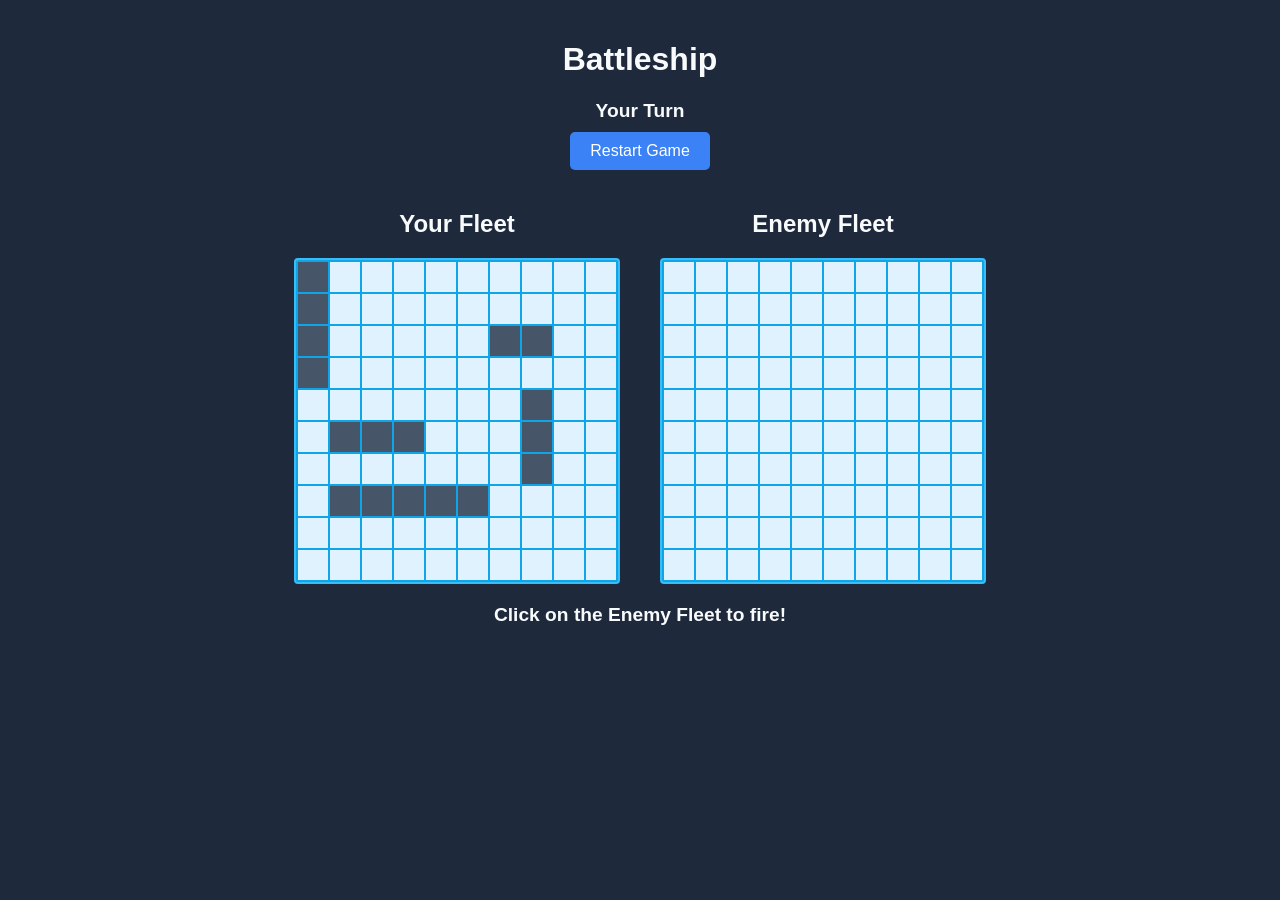
==== index.html @ 677fade2 "Add files via upload" ====
<!DOCTYPE html>
<html lang="en">
<head>
    <meta charset="UTF-8">
    <meta name="viewport" content="width=device-width, initial-scale=1.0">
    <title>Battleship vs AI</title>
    <link rel="stylesheet" href="style.css">
</head>
<body>
    <div class="container">
        <h1>Battleship</h1>
        <div class="game-info">
            <p id="turn-display">Your Turn</p>
            <button id="restart-btn">Restart Game</button>
        </div>
        <div class="boards-container">
            <div class="board-wrapper">
                <h2>Your Fleet</h2>
                <div id="player-board" class="board"></div>
            </div>
            <div class="board-wrapper">
                <h2>Enemy Fleet</h2>
                <div id="ai-board" class="board"></div>
            </div>
        </div>
        <div id="status-message">Click on the Enemy Fleet to fire!</div>
    </div>
    <script src="script.js"></script>
</body>
</html>
---- style.css ----
body {
    font-family: 'Segoe UI', Tahoma, Geneva, Verdana, sans-serif;
    background-color: #1e293b;
    color: #f8fafc;
    text-align: center;
    margin: 0;
    padding: 20px;
}
.container {
    max-width: 900px;
    margin: 0 auto;
}
.boards-container {
    display: flex;
    justify-content: center;
    gap: 40px;
    margin-top: 20px;
    flex-wrap: wrap;
}
.board {
    display: grid;
    grid-template-columns: repeat(10, 30px);
    grid-template-rows: repeat(10, 30px);
    gap: 2px;
    background-color: #0ea5e9;
    padding: 2px;
    border: 2px solid #38bdf8;
    border-radius: 4px;
}
.cell {
    width: 30px;
    height: 30px;
    background-color: #e0f2fe;
    cursor: pointer;
    transition: background-color 0.2s;
}
#ai-board .cell:hover {
    background-color: #bae6fd;
}
.cell.ship { background-color: #475569; }
.cell.hit { background-color: #ef4444; }
.cell.miss { background-color: #94a3b8; }

#turn-display {
    font-size: 1.2rem;
    font-weight: bold;
    margin-bottom: 10px;
}
button {
    background-color: #3b82f6;
    color: white;
    border: none;
    padding: 10px 20px;
    border-radius: 5px;
    cursor: pointer;
    font-size: 1rem;
}
button:hover { background-color: #2563eb; }
#status-message {
    margin-top: 20px;
    font-size: 1.2rem;
    font-weight: bold;
    height: 30px;
}
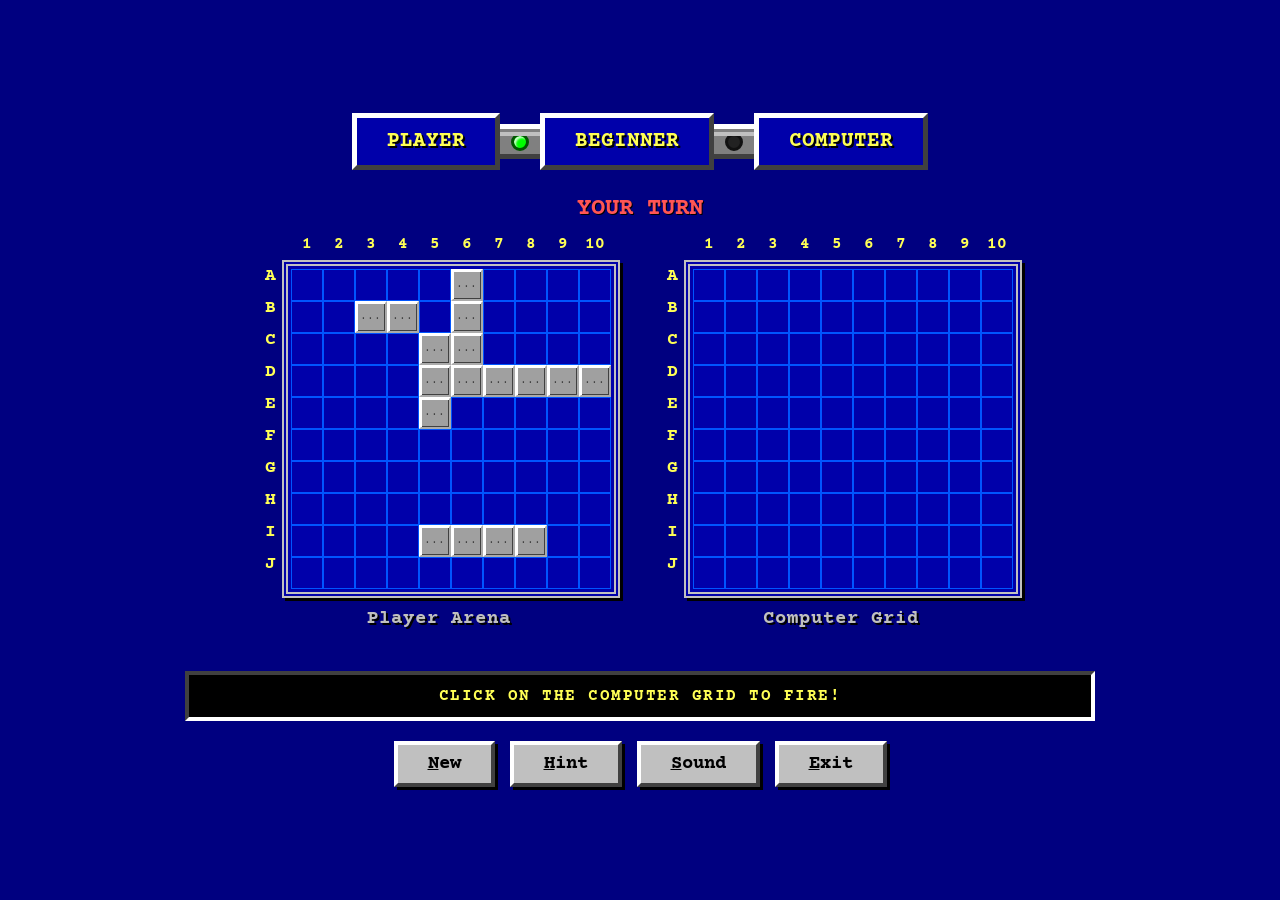
==== commit dc05f923: "Add files via upload" ====
--- a/index.html
+++ b/index.html
@@ -3,27 +3,62 @@
 <head>
     <meta charset="UTF-8">
     <meta name="viewport" content="width=device-width, initial-scale=1.0">
-    <title>Battleship vs AI</title>
+    <title>Retro Battleship AI</title>
     <link rel="stylesheet" href="style.css">
 </head>
 <body>
-    <div class="container">
-        <h1>Battleship</h1>
-        <div class="game-info">
-            <p id="turn-display">Your Turn</p>
-            <button id="restart-btn">Restart Game</button>
+    <div class="game-window">
+        <!-- Dashboard Console -->
+        <div class="top-console">
+            <div class="console-box button-inset"><span class="highlight-text">Player</span></div>
+            <div class="connector-pipe"><div class="indicator-green"></div></div>
+            <div class="console-box button-inset"><span class="highlight-text">Beginner</span></div>
+            <div class="connector-pipe"><div class="indicator-dark"></div></div>
+            <div class="console-box button-inset"><span class="highlight-text">Computer</span></div>
         </div>
+
+        <div class="status-alert" id="turn-display">YOUR TURN</div>
+
+        <!-- The Maps -->
         <div class="boards-container">
+            <!-- Player Board Arena -->
             <div class="board-wrapper">
-                <h2>Your Fleet</h2>
-                <div id="player-board" class="board"></div>
+                <div class="coordinate-col-header">
+                    <div></div><div>1</div><div>2</div><div>3</div><div>4</div><div>5</div><div>6</div><div>7</div><div>8</div><div>9</div><div>10</div>
+                </div>
+                <div class="board-with-row-labels">
+                    <div class="coordinate-row-header">
+                        <div>A</div><div>B</div><div>C</div><div>D</div><div>E</div><div>F</div><div>G</div><div>H</div><div>I</div><div>J</div>
+                    </div>
+                    <div id="player-board" class="board"></div>
+                </div>
+                <h2 class="board-label">Player Arena</h2>
             </div>
+
+            <!-- Enemy Board Arena -->
             <div class="board-wrapper">
-                <h2>Enemy Fleet</h2>
-                <div id="ai-board" class="board"></div>
+                <div class="coordinate-col-header">
+                    <div></div><div>1</div><div>2</div><div>3</div><div>4</div><div>5</div><div>6</div><div>7</div><div>8</div><div>9</div><div>10</div>
+                </div>
+                <div class="board-with-row-labels">
+                    <div class="coordinate-row-header">
+                        <div>A</div><div>B</div><div>C</div><div>D</div><div>E</div><div>F</div><div>G</div><div>H</div><div>I</div><div>J</div>
+                    </div>
+                    <div id="ai-board" class="board"></div>
+                </div>
+                <h2 class="board-label">Computer Grid</h2>
             </div>
         </div>
-        <div id="status-message">Click on the Enemy Fleet to fire!</div>
+
+        <div id="status-message" class="ticker-box inset-panel">CLICK ON THE COMPUTER GRID TO FIRE!</div>
+
+        <!-- Classic DOS bottom buttons -->
+        <div class="bottom-controls">
+            <button id="restart-btn" class="classic-btn"><u>N</u>ew</button>
+            <button class="classic-btn"><u>H</u>int</button>
+            <button class="classic-btn"><u>S</u>ound</button>
+            <button class="classic-btn"><u>E</u>xit</button>
+        </div>
     </div>
     <script src="script.js"></script>
 </body>
--- a/style.css
+++ b/style.css
@@ -1,64 +1,265 @@
+@import url('https://fonts.googleapis.com/css2?family=Courier+Prime:bold&display=swap');
+
+* {
+    box-sizing: border-box;
+}
+
 body {
-    font-family: 'Segoe UI', Tahoma, Geneva, Verdana, sans-serif;
-    background-color: #1e293b;
-    color: #f8fafc;
-    text-align: center;
+    background-color: #000080; /* Classic DOS blue */
+    color: #ffffff;
+    font-family: 'Courier Prime', 'Courier New', monospace;
+    font-weight: bold;
     margin: 0;
     padding: 20px;
-}
-.container {
-    max-width: 900px;
-    margin: 0 auto;
-}
+    display: flex;
+    justify-content: center;
+    align-items: center;
+    min-height: 100vh;
+}
+
+.game-window {
+    background-color: #000080;
+    padding: 10px;
+    width: 100%;
+    max-width: 950px;
+}
+
+/* TOP CONSOLE & PIPELINES */
+.top-console {
+    display: flex;
+    justify-content: center;
+    align-items: center;
+    margin-bottom: 25px;
+}
+
+.console-box {
+    background: #0000aa;
+    border: 5px solid #808080;
+    border-top-color: #ffffff;
+    border-left-color: #ffffff;
+    border-bottom-color: #404040;
+    border-right-color: #404040;
+    padding: 12px 30px;
+    font-size: 1.3rem;
+    color: #ffff55; /* Yellow retro text */
+    text-transform: uppercase;
+    text-shadow: 2px 2px 0px #000000;
+}
+
+.connector-pipe {
+    width: 40px;
+    height: 35px;
+    background: #808080;
+    border-top: 5px solid #ffffff;
+    border-bottom: 5px solid #404040;
+    display: flex;
+    justify-content: center;
+    align-items: center;
+    position: relative;
+    z-index: 1;
+}
+
+.connector-pipe::after {
+    content: '';
+    position: absolute;
+    width: 100%;
+    height: 4px;
+    background: #c0c0c0;
+    top: 3px;
+}
+
+.indicator-green {
+    width: 18px;
+    height: 18px;
+    background-color: #00ff00;
+    border: 3px solid #005500;
+    border-radius: 50%;
+    box-shadow: inset 2px 2px 2px rgba(255,255,255,0.8);
+}
+
+.indicator-dark {
+    width: 18px;
+    height: 18px;
+    background-color: #222222;
+    border: 3px solid #111111;
+    border-radius: 50%;
+}
+
+.status-alert {
+    text-align: center;
+    font-size: 1.5rem;
+    color: #ff5555;
+    margin-bottom: 10px;
+    text-shadow: 1px 1px 0 #000;
+}
+
+/* THE BOARDS & GRID COORD SYSTEM */
 .boards-container {
     display: flex;
     justify-content: center;
     gap: 40px;
-    margin-top: 20px;
     flex-wrap: wrap;
-}
+    margin-bottom: 25px;
+}
+
+.board-wrapper {
+    display: flex;
+    flex-direction: column;
+    align-items: center;
+}
+
+.board-with-row-labels {
+    display: flex;
+    flex-direction: row;
+    align-items: flex-start;
+}
+
+.coordinate-col-header {
+    display: grid;
+    grid-template-columns: 24px repeat(10, 32px);
+    width: 344px;
+    font-size: 1rem;
+    color: #ffff55;
+    text-align: center;
+    line-height: 24px;
+    margin-bottom: 4px;
+}
+
+.coordinate-row-header {
+    display: grid;
+    grid-template-rows: repeat(10, 32px);
+    height: 320px;
+    width: 24px;
+    font-size: 1.1rem;
+    color: #ffff55;
+    text-align: center;
+    line-height: 32px;
+}
+
 .board {
     display: grid;
-    grid-template-columns: repeat(10, 30px);
-    grid-template-rows: repeat(10, 30px);
-    gap: 2px;
-    background-color: #0ea5e9;
-    padding: 2px;
-    border: 2px solid #38bdf8;
-    border-radius: 4px;
-}
+    grid-template-columns: repeat(10, 32px);
+    grid-template-rows: repeat(10, 32px);
+    background-color: #0000aa;
+    padding: 3px;
+    border: 6px double #c0c0c0;
+    box-shadow: 3px 3px 0px #000000;
+}
+
 .cell {
-    width: 30px;
-    height: 30px;
-    background-color: #e0f2fe;
+    width: 32px;
+    height: 32px;
+    border: 1px solid #0055ff; /* bright blue grid */
+    background-color: #0000aa;
     cursor: pointer;
-    transition: background-color 0.2s;
-}
+    position: relative;
+    display: flex;
+    align-items: center;
+    justify-content: center;
+}
+
 #ai-board .cell:hover {
-    background-color: #bae6fd;
-}
-.cell.ship { background-color: #475569; }
-.cell.hit { background-color: #ef4444; }
-.cell.miss { background-color: #94a3b8; }
-
-#turn-display {
+    background-color: #0000ff;
+}
+
+/* RETRO SHIPS: metallic look, 3D style, textured rivets */
+.cell.ship {
+    background-color: #a0a0a0;
+    border: 2px outset #ffffff;
+    box-shadow: inset 1px 1px 0px #ffffff, inset -1px -1px 0px #404040;
+}
+
+.cell.ship::before {
+    content: '...';
+    color: #404040;
+    font-size: 8px;
+    letter-spacing: 2px;
+}
+
+/* SPLASH (MISS) effect: white-blue retro pixel splash */
+.cell.miss {
+    background-image: 
+        radial-gradient(circle, #00ffff 20%, transparent 20%),
+        radial-gradient(circle, #ffffff 15%, transparent 15%),
+        radial-gradient(circle, #0055ff 10%, transparent 10%);
+    background-size: 8px 8px, 12px 12px, 6px 6px;
+    background-position: 4px 4px, 10px 10px, 16px 2px;
+    background-repeat: no-repeat;
+}
+
+/* EXPLOSION (HIT) effect: jagged retro fire splat */
+.cell.hit {
+    background-color: #ff5555;
+    animation: flashRetro 0.4s steps(2) infinite;
+}
+
+.cell.hit::after {
+    content: '*';
+    color: #ffff55;
+    font-size: 1.8rem;
+    line-height: 28px;
+}
+
+@keyframes flashRetro {
+    0% { background-color: #ff5555; }
+    100% { background-color: #aa0000; }
+}
+
+.board-label {
+    margin-top: 10px;
+    font-size: 1.2rem;
+    color: #c0c0c0;
+    text-shadow: 2px 2px #000000;
+    letter-spacing: 1px;
+}
+
+/* BOTTOM RETRO Ticker bar */
+.ticker-box {
+    margin: 15px auto;
+    width: calc(100% - 20px);
+    background-color: #000000;
+    color: #ffff55;
+    padding: 12px;
+    font-size: 1rem;
+    border: 4px solid #808080;
+    border-bottom-color: #ffffff;
+    border-right-color: #ffffff;
+    border-top-color: #404040;
+    border-left-color: #404040;
+    letter-spacing: 1.5px;
+    text-align: center;
+}
+
+/* RETRO BUTTONS (3D Bevel, Silver-Gray) */
+.bottom-controls {
+    display: flex;
+    justify-content: center;
+    gap: 15px;
+    margin-top: 20px;
+}
+
+.classic-btn {
+    background-color: #c0c0c0;
+    color: #000000;
+    font-family: inherit;
     font-size: 1.2rem;
     font-weight: bold;
-    margin-bottom: 10px;
-}
-button {
-    background-color: #3b82f6;
-    color: white;
-    border: none;
-    padding: 10px 20px;
-    border-radius: 5px;
+    border: 4px solid #ffffff;
+    border-right-color: #404040;
+    border-bottom-color: #404040;
+    padding: 8px 30px;
     cursor: pointer;
-    font-size: 1rem;
-}
-button:hover { background-color: #2563eb; }
-#status-message {
-    margin-top: 20px;
-    font-size: 1.2rem;
-    font-weight: bold;
-    height: 30px;
+    box-shadow: 3px 3px 0px #000000;
+}
+
+.classic-btn:hover {
+    background-color: #d8d8d8;
+}
+
+.classic-btn:active {
+    border-color: #404040;
+    border-right-color: #ffffff;
+    border-bottom-color: #ffffff;
+    transform: translate(2px, 2px);
+    box-shadow: 1px 1px 0px #000000;
 }
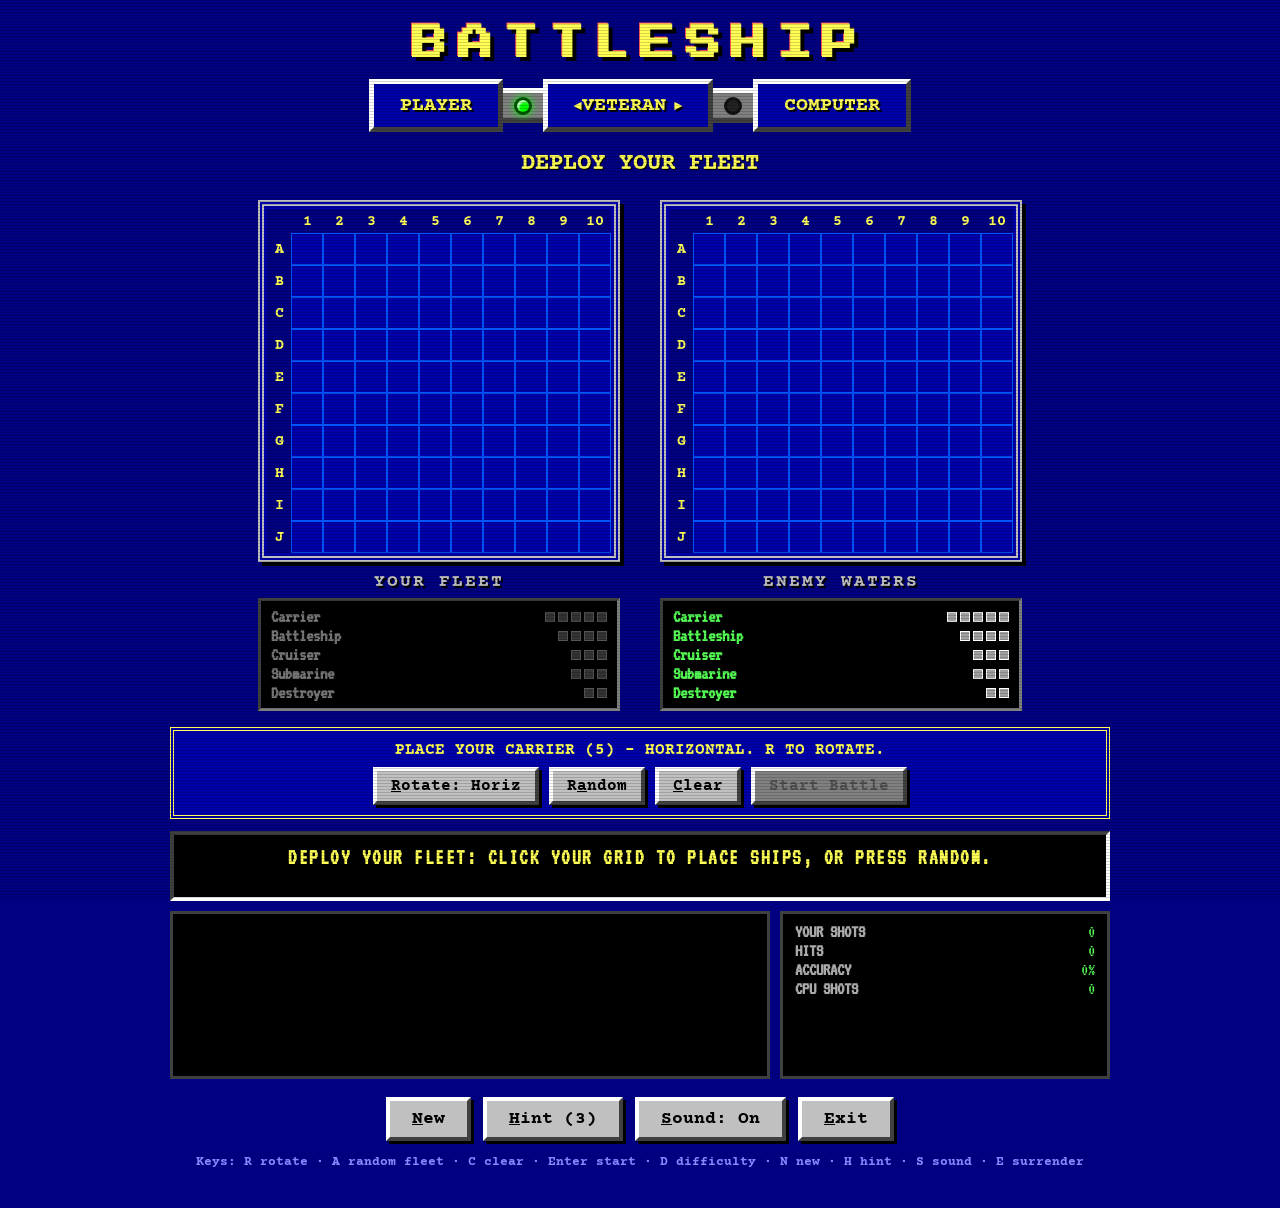
==== commit ef3b6080: "Rebuild retro Battleship: ship placement, 3 AI levels, working Hint/Sound/Exit, bug fixes, tests Co-" ====
--- a/index.html
+++ b/index.html
@@ -4,62 +4,77 @@
     <meta charset="UTF-8">
     <meta name="viewport" content="width=device-width, initial-scale=1.0">
     <title>Retro Battleship AI</title>
+    <link rel="preconnect" href="https://fonts.googleapis.com">
+    <link rel="preconnect" href="https://fonts.gstatic.com" crossorigin>
+    <link rel="stylesheet" href="https://fonts.googleapis.com/css2?family=Courier+Prime:wght@700&family=Press+Start+2P&family=VT323&display=swap">
     <link rel="stylesheet" href="style.css">
+    <link rel="icon" href="data:image/svg+xml,%3Csvg xmlns=%27http://www.w3.org/2000/svg%27 viewBox=%270 0 16 16%27%3E%3Crect width=%2716%27 height=%2716%27 fill=%27%23000080%27/%3E%3Crect x=%272%27 y=%279%27 width=%2712%27 height=%273%27 fill=%27%23c0c0c0%27/%3E%3Crect x=%276%27 y=%276%27 width=%274%27 height=%273%27 fill=%27%23ffff55%27/%3E%3C/svg%3E">
 </head>
 <body>
-    <div class="game-window">
-        <!-- Dashboard Console -->
+    <main class="game-window">
+        <h1 class="title">BATTLESHIP</h1>
+
         <div class="top-console">
             <div class="console-box button-inset"><span class="highlight-text">Player</span></div>
-            <div class="connector-pipe"><div class="indicator-green"></div></div>
-            <div class="console-box button-inset"><span class="highlight-text">Beginner</span></div>
-            <div class="connector-pipe"><div class="indicator-dark"></div></div>
+            <div class="connector-pipe"><div id="player-light" class="indicator" title="Your turn"></div></div>
+            <button id="difficulty-btn" class="console-box button-inset" type="button" title="Change AI difficulty (D)">
+                <span id="difficulty-label" class="highlight-text">Veteran</span>
+            </button>
+            <div class="connector-pipe"><div id="ai-light" class="indicator" title="Computer's turn"></div></div>
             <div class="console-box button-inset"><span class="highlight-text">Computer</span></div>
         </div>
 
-        <div class="status-alert" id="turn-display">YOUR TURN</div>
+        <div class="status-alert" id="turn-display" aria-live="polite">DEPLOY YOUR FLEET</div>
 
-        <!-- The Maps -->
         <div class="boards-container">
-            <!-- Player Board Arena -->
-            <div class="board-wrapper">
-                <div class="coordinate-col-header">
-                    <div></div><div>1</div><div>2</div><div>3</div><div>4</div><div>5</div><div>6</div><div>7</div><div>8</div><div>9</div><div>10</div>
-                </div>
-                <div class="board-with-row-labels">
-                    <div class="coordinate-row-header">
-                        <div>A</div><div>B</div><div>C</div><div>D</div><div>E</div><div>F</div><div>G</div><div>H</div><div>I</div><div>J</div>
-                    </div>
-                    <div id="player-board" class="board"></div>
-                </div>
-                <h2 class="board-label">Player Arena</h2>
-            </div>
+            <section class="board-wrapper">
+                <div id="player-board" class="board" role="grid" aria-label="Your fleet"></div>
+                <h2 class="board-label">Your Fleet</h2>
+                <ul id="player-fleet" class="fleet-list"></ul>
+            </section>
+            <section class="board-wrapper">
+                <div id="ai-board" class="board locked" role="grid" aria-label="Enemy waters"></div>
+                <h2 class="board-label">Enemy Waters</h2>
+                <ul id="ai-fleet" class="fleet-list"></ul>
+            </section>
+        </div>
 
-            <!-- Enemy Board Arena -->
-            <div class="board-wrapper">
-                <div class="coordinate-col-header">
-                    <div></div><div>1</div><div>2</div><div>3</div><div>4</div><div>5</div><div>6</div><div>7</div><div>8</div><div>9</div><div>10</div>
-                </div>
-                <div class="board-with-row-labels">
-                    <div class="coordinate-row-header">
-                        <div>A</div><div>B</div><div>C</div><div>D</div><div>E</div><div>F</div><div>G</div><div>H</div><div>I</div><div>J</div>
-                    </div>
-                    <div id="ai-board" class="board"></div>
-                </div>
-                <h2 class="board-label">Computer Grid</h2>
+        <div id="placement-panel" class="placement-panel">
+            <div id="placement-text" class="placement-text"></div>
+            <div class="placement-buttons">
+                <button id="rotate-btn" class="classic-btn small" type="button"><u>R</u>otate</button>
+                <button id="random-btn" class="classic-btn small" type="button">R<u>a</u>ndom</button>
+                <button id="clear-btn" class="classic-btn small" type="button"><u>C</u>lear</button>
+                <button id="start-btn" class="classic-btn small primary" type="button" disabled>Start Battle</button>
             </div>
         </div>
 
-        <div id="status-message" class="ticker-box inset-panel">CLICK ON THE COMPUTER GRID TO FIRE!</div>
+        <div id="status-message" class="ticker-box" aria-live="polite"></div>
+        <div class="log-row">
+            <ol id="battle-log" class="battle-log"></ol>
+            <div id="stats" class="stats"></div>
+        </div>
 
-        <!-- Classic DOS bottom buttons -->
         <div class="bottom-controls">
-            <button id="restart-btn" class="classic-btn"><u>N</u>ew</button>
-            <button class="classic-btn"><u>H</u>int</button>
-            <button class="classic-btn"><u>S</u>ound</button>
-            <button class="classic-btn"><u>E</u>xit</button>
+            <button id="new-btn" class="classic-btn" type="button"><u>N</u>ew</button>
+            <button id="hint-btn" class="classic-btn" type="button"><u>H</u>int</button>
+            <button id="sound-btn" class="classic-btn" type="button"><u>S</u>ound</button>
+            <button id="exit-btn" class="classic-btn" type="button"><u>E</u>xit</button>
+        </div>
+        <p class="help-text">Keys: R rotate &middot; A random fleet &middot; C clear &middot; Enter start &middot; D difficulty &middot; N new &middot; H hint &middot; S sound &middot; E surrender</p>
+    </main>
+
+    <div id="modal" class="modal hidden" role="dialog" aria-modal="true" aria-labelledby="modal-title">
+        <div class="modal-box">
+            <div class="modal-titlebar" id="modal-title"></div>
+            <div class="modal-body" id="modal-body"></div>
+            <div class="modal-buttons" id="modal-buttons"></div>
         </div>
     </div>
-    <script src="script.js"></script>
+
+    <script src="js/engine.js"></script>
+    <script src="js/ai.js"></script>
+    <script src="js/sound.js"></script>
+    <script src="js/main.js"></script>
 </body>
-</html>+</html>
--- a/style.css
+++ b/style.css
@@ -1,27 +1,56 @@
-@import url('https://fonts.googleapis.com/css2?family=Courier+Prime:bold&display=swap');
-
-* {
-    box-sizing: border-box;
+* { box-sizing: border-box; }
+
+:root {
+    --cell: clamp(24px, 7.2vw, 32px);
+    --label: clamp(16px, 4vw, 24px);
+    --blue: #0000aa;
+    --dos-blue: #000080;
+    --bright-blue: #0055ff;
+    --yellow: #ffff55;
+    --red: #ff5555;
+    --green: #55ff55;
+    --gray: #c0c0c0;
+    --dark: #404040;
 }
 
 body {
-    background-color: #000080; /* Classic DOS blue */
+    background-color: var(--dos-blue);
     color: #ffffff;
     font-family: 'Courier Prime', 'Courier New', monospace;
     font-weight: bold;
     margin: 0;
-    padding: 20px;
-    display: flex;
-    justify-content: center;
-    align-items: center;
+    padding: 16px;
+    display: flex;
+    justify-content: center;
     min-height: 100vh;
 }
 
+/* CRT scanlines */
+body::after {
+    content: '';
+    position: fixed;
+    inset: 0;
+    pointer-events: none;
+    background: repeating-linear-gradient(to bottom, rgba(0, 0, 0, 0.16) 0 1px, transparent 1px 3px);
+    z-index: 100;
+}
+
+.hidden { display: none !important; }
+
 .game-window {
-    background-color: #000080;
+    width: 100%;
+    max-width: 960px;
     padding: 10px;
-    width: 100%;
-    max-width: 950px;
+}
+
+.title {
+    font-family: 'Press Start 2P', monospace;
+    font-size: clamp(1.2rem, 5vw, 2.2rem);
+    text-align: center;
+    color: var(--yellow);
+    letter-spacing: 0.3em;
+    margin: 0 0 18px;
+    text-shadow: 4px 4px 0 #000, -1px -1px 0 var(--red);
 }
 
 /* TOP CONSOLE & PIPELINES */
@@ -29,237 +58,357 @@
     display: flex;
     justify-content: center;
     align-items: center;
-    margin-bottom: 25px;
+    margin-bottom: 18px;
+    flex-wrap: nowrap;
 }
 
 .console-box {
-    background: #0000aa;
+    background: var(--blue);
     border: 5px solid #808080;
     border-top-color: #ffffff;
     border-left-color: #ffffff;
-    border-bottom-color: #404040;
-    border-right-color: #404040;
-    padding: 12px 30px;
-    font-size: 1.3rem;
-    color: #ffff55; /* Yellow retro text */
+    border-bottom-color: var(--dark);
+    border-right-color: var(--dark);
+    padding: 10px clamp(8px, 2.5vw, 26px);
+    font-family: inherit;
+    font-weight: bold;
+    font-size: clamp(0.8rem, 2.6vw, 1.25rem);
+    color: var(--yellow);
     text-transform: uppercase;
-    text-shadow: 2px 2px 0px #000000;
-}
+    text-shadow: 2px 2px 0 #000;
+    min-width: 0;
+}
+
+button.console-box { cursor: pointer; }
+button.console-box:hover { background: #0000cc; }
+button.console-box.locked { cursor: not-allowed; opacity: 0.85; }
+#difficulty-btn .highlight-text::before { content: '\25C4 '; font-size: 0.7em; }
+#difficulty-btn .highlight-text::after { content: ' \25BA'; font-size: 0.7em; }
 
 .connector-pipe {
-    width: 40px;
+    width: clamp(18px, 4vw, 40px);
     height: 35px;
     background: #808080;
     border-top: 5px solid #ffffff;
-    border-bottom: 5px solid #404040;
+    border-bottom: 5px solid var(--dark);
     display: flex;
     justify-content: center;
     align-items: center;
     position: relative;
-    z-index: 1;
-}
-
-.connector-pipe::after {
-    content: '';
-    position: absolute;
-    width: 100%;
-    height: 4px;
-    background: #c0c0c0;
-    top: 3px;
-}
-
-.indicator-green {
+    flex-shrink: 0;
+}
+
+.indicator {
     width: 18px;
     height: 18px;
+    background-color: #222;
+    border: 3px solid #111;
+    border-radius: 50%;
+    z-index: 1;
+}
+
+.indicator.on {
     background-color: #00ff00;
-    border: 3px solid #005500;
-    border-radius: 50%;
-    box-shadow: inset 2px 2px 2px rgba(255,255,255,0.8);
-}
-
-.indicator-dark {
-    width: 18px;
-    height: 18px;
-    background-color: #222222;
-    border: 3px solid #111111;
-    border-radius: 50%;
+    border-color: #005500;
+    box-shadow: 0 0 8px #00ff00, inset 2px 2px 2px rgba(255, 255, 255, 0.8);
 }
 
 .status-alert {
     text-align: center;
     font-size: 1.5rem;
-    color: #ff5555;
-    margin-bottom: 10px;
+    color: var(--red);
+    margin-bottom: 12px;
     text-shadow: 1px 1px 0 #000;
-}
-
-/* THE BOARDS & GRID COORD SYSTEM */
+    min-height: 1.6em;
+}
+.status-alert[data-phase="player"] { color: var(--green); animation: blink 1s steps(2) infinite; }
+.status-alert[data-phase="placement"] { color: var(--yellow); }
+
+@keyframes blink { 50% { opacity: 0.55; } }
+
+/* BOARDS */
 .boards-container {
     display: flex;
     justify-content: center;
-    gap: 40px;
+    gap: clamp(16px, 4vw, 40px);
     flex-wrap: wrap;
-    margin-bottom: 25px;
+    margin-bottom: 16px;
 }
 
 .board-wrapper {
     display: flex;
     flex-direction: column;
     align-items: center;
-}
-
-.board-with-row-labels {
-    display: flex;
-    flex-direction: row;
-    align-items: flex-start;
-}
-
-.coordinate-col-header {
-    display: grid;
-    grid-template-columns: 24px repeat(10, 32px);
-    width: 344px;
-    font-size: 1rem;
-    color: #ffff55;
-    text-align: center;
-    line-height: 24px;
-    margin-bottom: 4px;
-}
-
-.coordinate-row-header {
-    display: grid;
-    grid-template-rows: repeat(10, 32px);
-    height: 320px;
-    width: 24px;
-    font-size: 1.1rem;
-    color: #ffff55;
-    text-align: center;
-    line-height: 32px;
 }
 
 .board {
     display: grid;
-    grid-template-columns: repeat(10, 32px);
-    grid-template-rows: repeat(10, 32px);
-    background-color: #0000aa;
+    grid-template-columns: var(--label) repeat(10, var(--cell));
+    grid-template-rows: var(--label) repeat(10, var(--cell));
+    background-color: var(--blue);
     padding: 3px;
-    border: 6px double #c0c0c0;
-    box-shadow: 3px 3px 0px #000000;
+    border: 6px double var(--gray);
+    box-shadow: 4px 4px 0 #000;
+}
+
+.coord {
+    color: var(--yellow);
+    display: flex;
+    align-items: center;
+    justify-content: center;
+    font-size: clamp(0.65rem, 2.2vw, 0.95rem);
+    background: var(--dos-blue);
 }
 
 .cell {
-    width: 32px;
-    height: 32px;
-    border: 1px solid #0055ff; /* bright blue grid */
-    background-color: #0000aa;
-    cursor: pointer;
+    width: var(--cell);
+    height: var(--cell);
+    border: 1px solid var(--bright-blue);
+    background-color: var(--blue);
+    padding: 0;
+    margin: 0;
+    font: inherit;
+    color: inherit;
     position: relative;
     display: flex;
     align-items: center;
     justify-content: center;
-}
-
-#ai-board .cell:hover {
+    cursor: default;
+    border-radius: 0;
+}
+
+.cell:focus-visible { outline: 2px solid #fff; outline-offset: -3px; z-index: 2; }
+
+#ai-board:not(.locked) .cell:not(.hit):not(.miss):not(.sunk) { cursor: crosshair; }
+#ai-board:not(.locked) .cell:not(.hit):not(.miss):not(.sunk):hover {
     background-color: #0000ff;
-}
-
-/* RETRO SHIPS: metallic look, 3D style, textured rivets */
+    box-shadow: inset 0 0 0 2px var(--yellow);
+}
+#ai-board.locked .cell { cursor: not-allowed; }
+#player-board.placing .cell { cursor: pointer; }
+
+/* Ships: metallic, riveted */
 .cell.ship {
     background-color: #a0a0a0;
     border: 2px outset #ffffff;
-    box-shadow: inset 1px 1px 0px #ffffff, inset -1px -1px 0px #404040;
-}
-
+    box-shadow: inset 1px 1px 0 #ffffff, inset -1px -1px 0 var(--dark);
+}
 .cell.ship::before {
     content: '...';
-    color: #404040;
+    color: var(--dark);
     font-size: 8px;
     letter-spacing: 2px;
-}
-
-/* SPLASH (MISS) effect: white-blue retro pixel splash */
-.cell.miss {
-    background-image: 
-        radial-gradient(circle, #00ffff 20%, transparent 20%),
-        radial-gradient(circle, #ffffff 15%, transparent 15%),
-        radial-gradient(circle, #0055ff 10%, transparent 10%);
-    background-size: 8px 8px, 12px 12px, 6px 6px;
-    background-position: 4px 4px, 10px 10px, 16px 2px;
-    background-repeat: no-repeat;
-}
-
-/* EXPLOSION (HIT) effect: jagged retro fire splat */
-.cell.hit {
-    background-color: #ff5555;
-    animation: flashRetro 0.4s steps(2) infinite;
-}
-
+    position: absolute;
+}
+
+.cell.preview-ok { background-color: #00aa00 !important; border: 2px solid var(--green); }
+.cell.preview-bad { background-color: #aa0000 !important; border: 2px solid var(--red); }
+
+/* Miss: splash */
+.cell.miss::after {
+    content: '';
+    width: 30%;
+    height: 30%;
+    background: #ffffff;
+    box-shadow: 0 0 0 3px #00ffff;
+    border-radius: 50%;
+}
+
+/* Hit: fire */
+.cell.hit { background-color: #cc2222; border-color: var(--red); }
+.cell.hit::before { content: none; }
 .cell.hit::after {
     content: '*';
-    color: #ffff55;
-    font-size: 1.8rem;
-    line-height: 28px;
-}
+    color: var(--yellow);
+    font-size: 1.7rem;
+    line-height: 1;
+    padding-top: 6px;
+    position: absolute;
+}
+.cell.hit.last-shot { animation: flashRetro 0.4s steps(2) 4; }
+
+/* Sunk: wreck */
+.cell.sunk { background-color: #400000; border: 1px solid #aa0000; box-shadow: none; }
+.cell.sunk::before { content: none; }
+.cell.sunk::after { content: 'X'; color: var(--red); font-size: 1.1rem; position: absolute; }
+
+/* Enemy ships revealed at game over */
+.cell.revealed { background-color: #707070; outline: 2px dashed var(--yellow); outline-offset: -4px; }
+
+.cell.last-shot { box-shadow: inset 0 0 0 2px var(--yellow); }
+
+.cell.hint { animation: hintPulse 0.8s steps(2) infinite; }
+.cell.hint::after { content: '?'; color: var(--yellow); font-size: 1.2rem; position: absolute; }
 
 @keyframes flashRetro {
     0% { background-color: #ff5555; }
     100% { background-color: #aa0000; }
 }
+@keyframes hintPulse {
+    0% { background-color: #0000aa; box-shadow: inset 0 0 0 3px var(--yellow); }
+    100% { background-color: #555500; box-shadow: inset 0 0 0 3px #ffffff; }
+}
 
 .board-label {
-    margin-top: 10px;
-    font-size: 1.2rem;
-    color: #c0c0c0;
-    text-shadow: 2px 2px #000000;
-    letter-spacing: 1px;
-}
-
-/* BOTTOM RETRO Ticker bar */
+    margin: 10px 0 6px;
+    font-size: 1.15rem;
+    color: var(--gray);
+    text-shadow: 2px 2px #000;
+    letter-spacing: 2px;
+    text-transform: uppercase;
+}
+
+.fleet-list {
+    list-style: none;
+    margin: 0;
+    padding: 6px 10px;
+    background: #000;
+    border: 3px solid #808080;
+    border-top-color: var(--dark);
+    border-left-color: var(--dark);
+    width: 100%;
+    font-family: 'VT323', monospace;
+    font-size: 1.15rem;
+}
+.fleet-list li { display: flex; justify-content: space-between; align-items: center; color: var(--green); }
+.fleet-list li.pending { color: #777; }
+.fleet-list li.sunk { color: var(--red); text-decoration: line-through; }
+.pips { display: flex; gap: 3px; }
+.pips i { width: 10px; height: 10px; background: #a0a0a0; display: inline-block; border: 1px solid #fff; }
+.pips i.pip-hit { background: var(--red); }
+.fleet-list li.pending .pips i { background: #333; border-color: #555; }
+
+/* PLACEMENT */
+.placement-panel {
+    background: var(--blue);
+    border: 4px double var(--yellow);
+    padding: 10px;
+    margin: 0 auto 12px;
+    text-align: center;
+}
+.placement-text { color: var(--yellow); margin-bottom: 8px; }
+.placement-buttons { display: flex; gap: 10px; justify-content: center; flex-wrap: wrap; }
+
+/* TICKER, LOG, STATS */
 .ticker-box {
-    margin: 15px auto;
-    width: calc(100% - 20px);
-    background-color: #000000;
-    color: #ffff55;
+    margin: 0 auto 10px;
+    background-color: #000;
+    color: var(--yellow);
     padding: 12px;
-    font-size: 1rem;
+    font-family: 'VT323', monospace;
+    font-size: 1.35rem;
     border: 4px solid #808080;
-    border-bottom-color: #ffffff;
-    border-right-color: #ffffff;
-    border-top-color: #404040;
-    border-left-color: #404040;
+    border-bottom-color: #fff;
+    border-right-color: #fff;
+    border-top-color: var(--dark);
+    border-left-color: var(--dark);
     letter-spacing: 1.5px;
     text-align: center;
-}
-
-/* RETRO BUTTONS (3D Bevel, Silver-Gray) */
+    min-height: 3.2em;
+}
+
+.log-row { display: flex; gap: 10px; flex-wrap: wrap; }
+
+.battle-log {
+    flex: 2 1 300px;
+    list-style: none;
+    margin: 0;
+    padding: 8px 12px;
+    background: #000;
+    border: 3px solid var(--dark);
+    font-family: 'VT323', monospace;
+    font-size: 1.1rem;
+    height: 9.6em;
+    overflow: hidden;
+}
+.battle-log li { color: #aaa; white-space: nowrap; overflow: hidden; text-overflow: ellipsis; }
+.battle-log li:first-child { color: #fff; }
+.battle-log li.log-player::before { content: '> '; color: var(--green); }
+.battle-log li.log-ai::before { content: '< '; color: var(--red); }
+.battle-log li.log-sunk { color: var(--yellow); }
+
+.stats {
+    flex: 1 1 180px;
+    background: #000;
+    border: 3px solid var(--dark);
+    padding: 8px 12px;
+    font-family: 'VT323', monospace;
+    font-size: 1.15rem;
+    color: #aaa;
+}
+.stats div { display: flex; justify-content: space-between; }
+.stats b { color: var(--green); font-weight: normal; }
+
+/* RETRO BUTTONS */
 .bottom-controls {
     display: flex;
     justify-content: center;
-    gap: 15px;
-    margin-top: 20px;
+    gap: 12px;
+    margin-top: 18px;
+    flex-wrap: wrap;
 }
 
 .classic-btn {
-    background-color: #c0c0c0;
-    color: #000000;
+    background-color: var(--gray);
+    color: #000;
     font-family: inherit;
-    font-size: 1.2rem;
+    font-size: 1.15rem;
     font-weight: bold;
-    border: 4px solid #ffffff;
-    border-right-color: #404040;
-    border-bottom-color: #404040;
-    padding: 8px 30px;
+    border: 4px solid #fff;
+    border-right-color: var(--dark);
+    border-bottom-color: var(--dark);
+    padding: 8px 22px;
     cursor: pointer;
-    box-shadow: 3px 3px 0px #000000;
-}
-
-.classic-btn:hover {
-    background-color: #d8d8d8;
-}
-
+    box-shadow: 3px 3px 0 #000;
+}
+.classic-btn.small { font-size: 1rem; padding: 6px 14px; }
+.classic-btn.primary { background-color: var(--yellow); }
+.classic-btn:hover { background-color: #d8d8d8; }
+.classic-btn.primary:hover { background-color: #ffff99; }
 .classic-btn:active {
-    border-color: #404040;
-    border-right-color: #ffffff;
-    border-bottom-color: #ffffff;
+    border-color: var(--dark);
+    border-right-color: #fff;
+    border-bottom-color: #fff;
     transform: translate(2px, 2px);
-    box-shadow: 1px 1px 0px #000000;
-}+    box-shadow: 1px 1px 0 #000;
+}
+.classic-btn:disabled { background-color: #808080; color: #505050; cursor: not-allowed; transform: none; }
+.classic-btn:focus-visible { outline: 2px dashed var(--yellow); outline-offset: 3px; }
+
+.help-text { text-align: center; color: #8888ff; font-size: 0.8rem; margin-top: 14px; }
+
+/* MODAL */
+.modal {
+    position: fixed;
+    inset: 0;
+    background: rgba(0, 0, 0, 0.6);
+    display: flex;
+    align-items: center;
+    justify-content: center;
+    z-index: 50;
+    padding: 16px;
+}
+.modal-box {
+    background: var(--gray);
+    color: #000;
+    border: 4px solid #fff;
+    border-right-color: var(--dark);
+    border-bottom-color: var(--dark);
+    box-shadow: 8px 8px 0 #000;
+    min-width: min(360px, 100%);
+    max-width: 480px;
+}
+.modal-titlebar {
+    background: var(--blue);
+    color: var(--yellow);
+    font-family: 'Press Start 2P', monospace;
+    font-size: 1rem;
+    padding: 10px;
+    text-align: center;
+}
+.modal-body { padding: 18px; white-space: pre-line; text-align: center; line-height: 1.6; }
+.modal-buttons { display: flex; gap: 12px; justify-content: center; padding: 0 18px 18px; }
+
+@media (prefers-reduced-motion: reduce) {
+    *, *::before, *::after { animation: none !important; }
+}
